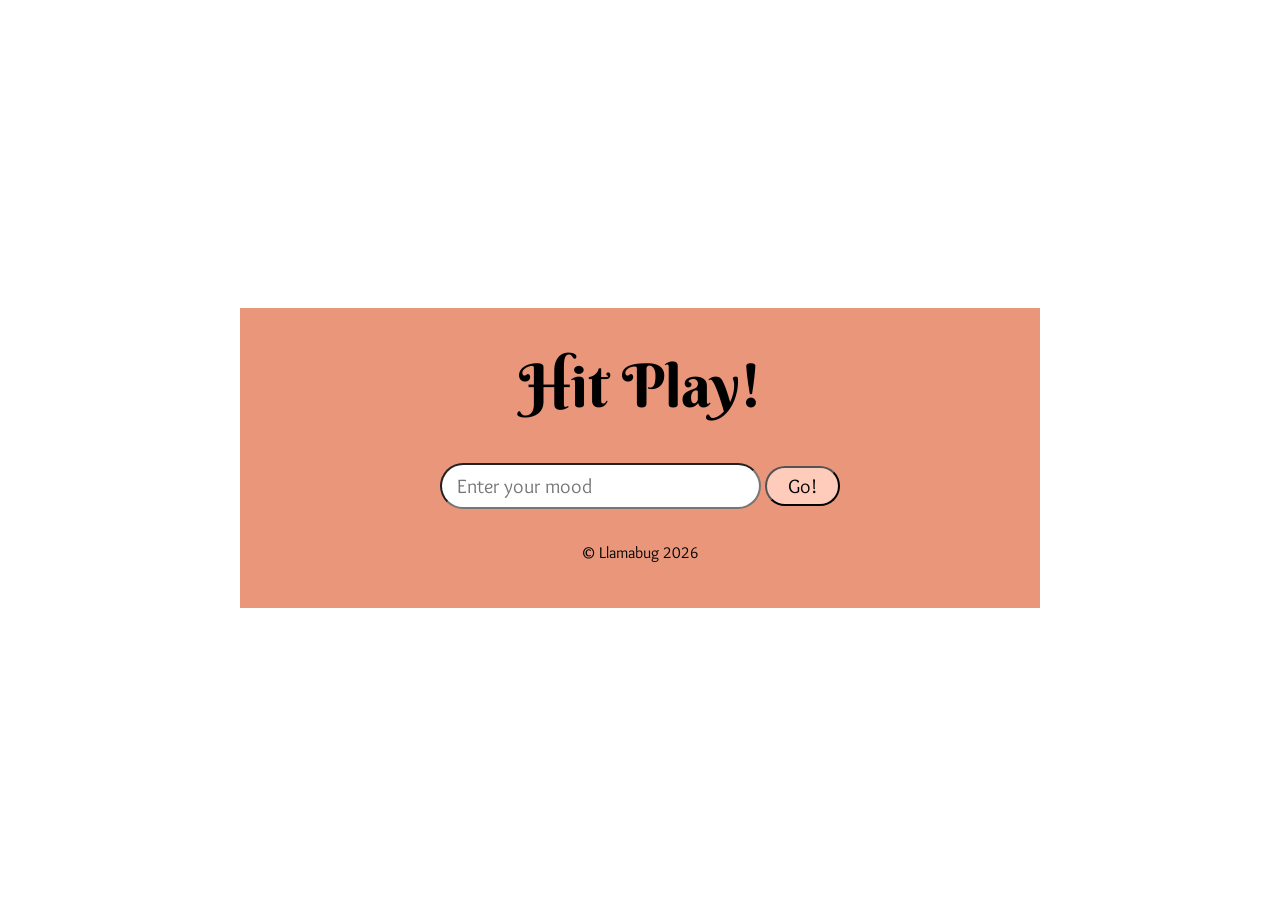
==== index.html @ 3a8496fc "Add files via upload" ====
<!DOCTYPE html>

<head>
    <meta charset="UTF-8">
    <link rel="stylesheet" href="style.css">
    <link rel="preconnect" href="https://fonts.googleapis.com">
    <link rel="preconnect" href="https://fonts.gstatic.com" crossorigin>
    <link href="https://fonts.googleapis.com/css2?family=Rye&display=swap" rel="stylesheet">
    <link href="https://fonts.googleapis.com/css2?family=Overlock:ital,wght@0,400;0,700;0,900;1,400;1,700;1,900&display=swap" rel="stylesheet">
</head>

<body>
    <div class="body">
        <h1>Hit Play!</h1>
        <input type="text" id="search" placeholder="Enter your mood">
        <button id="search">Go!</button>
        <br><br>
        <p>© Llamabug 2026 </p>
    </div>
</body>

</html>
---- style.css ----
body {
    background-color: white;
    display: flex;
    justify-content: center;
    align-items: center;
    height: 100vh;
    overflow: hidden;
}

.body {
    width: 800px;
    height: 300px;
    background-color: darksalmon;
    text-align: center;
}

@font-face {
    font-family: Swash;
    src: url(Swash.ttf);
}

h1 {
    font-family: Swash;
    font-size: 60px;
}

input {
    font-family: Overlock;
    font-size: 20px;
    padding-left: 15px;
    border-radius: 27px;
    height: 40px;
    width: 300px;
}

button {
    font-family: Overlock;
    font-size: 20px;
    padding-left: 5px;
    border-radius: 27px;
    height: 40px;
    width: 75px;
    background-color: rgb(255, 204, 187);
}

p {
    font-family: Overlock;
}
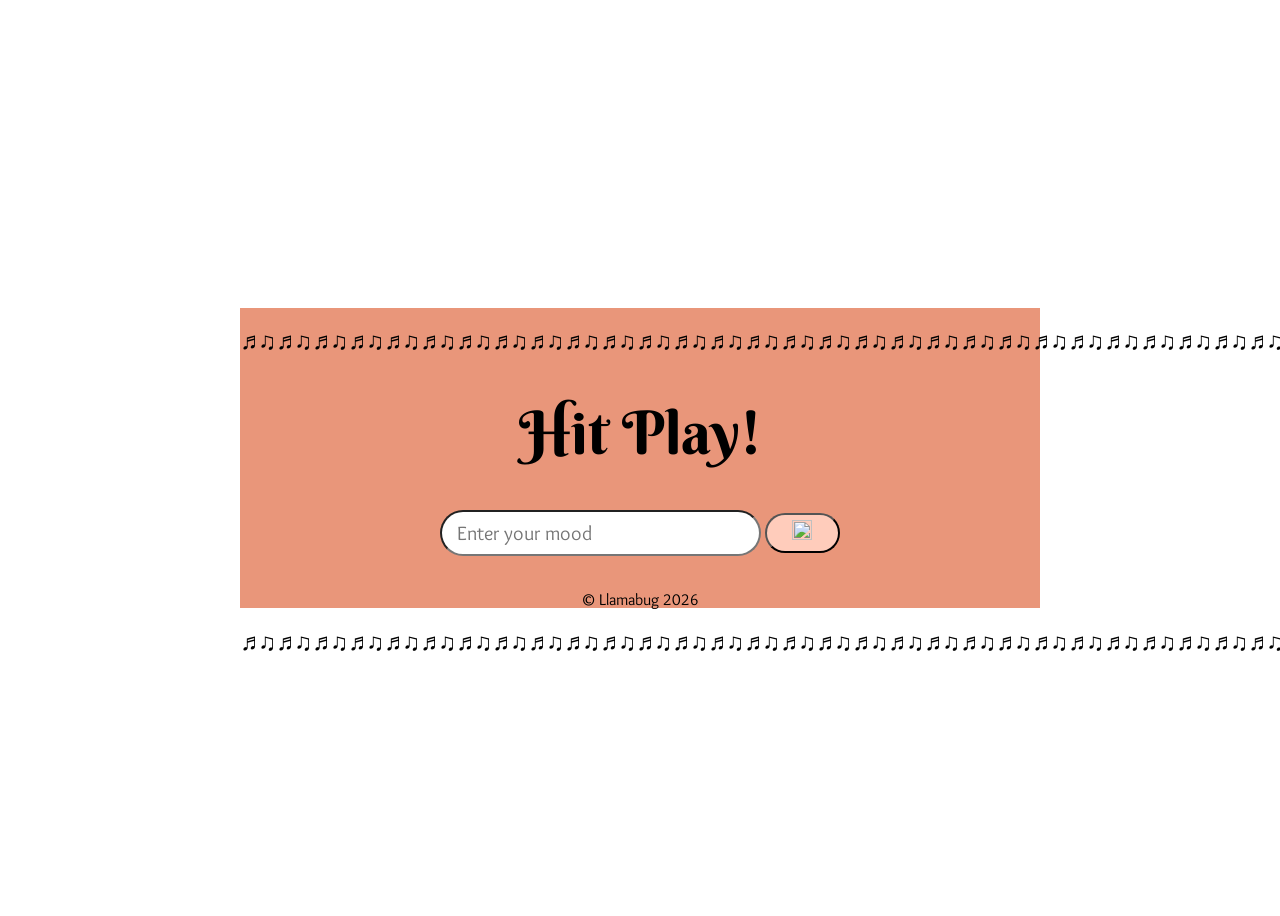
==== commit fc556786: "Hour 2 update- index.html" ====
--- a/index.html
+++ b/index.html
@@ -11,12 +11,22 @@
 
 <body>
     <div class="body">
+        <div class="carouselDiv">
+        <div class="carousel">
+            <h2>♬♫♬♫♬♫♬♫♬♫♬♫♬♫♬♫♬♫♬♫♬♫♬♫♬♫♬♫♬♫♬♫♬♫♬♫♬♫♬♫♬♫♬♫♬♫♬♫♬♫♬♫♬♫♬♫♬♫♬♫♬♫♬♫♬♫♬♫♬♫♬♫</h2>
+        </div>
+    </div>
         <h1>Hit Play!</h1>
         <input type="text" id="search" placeholder="Enter your mood">
-        <button id="search">Go!</button>
+        <button id="go"><img src="search.png" style="height: 20px; width: 20px;"></button>
         <br><br>
         <p>© Llamabug 2026 </p>
+        <div class="carouselDiv">
+        <div class="carousel">
+            <h2>♬♫♬♫♬♫♬♫♬♫♬♫♬♫♬♫♬♫♬♫♬♫♬♫♬♫♬♫♬♫♬♫♬♫♬♫♬♫♬♫♬♫♬♫♬♫♬♫♬♫♬♫♬♫♬♫♬♫♬♫♬♫♬♫♬♫♬♫♬♫♬♫</h2>
+        </div>
+    </div>
     </div>
 </body>
 
-</html>+</html>
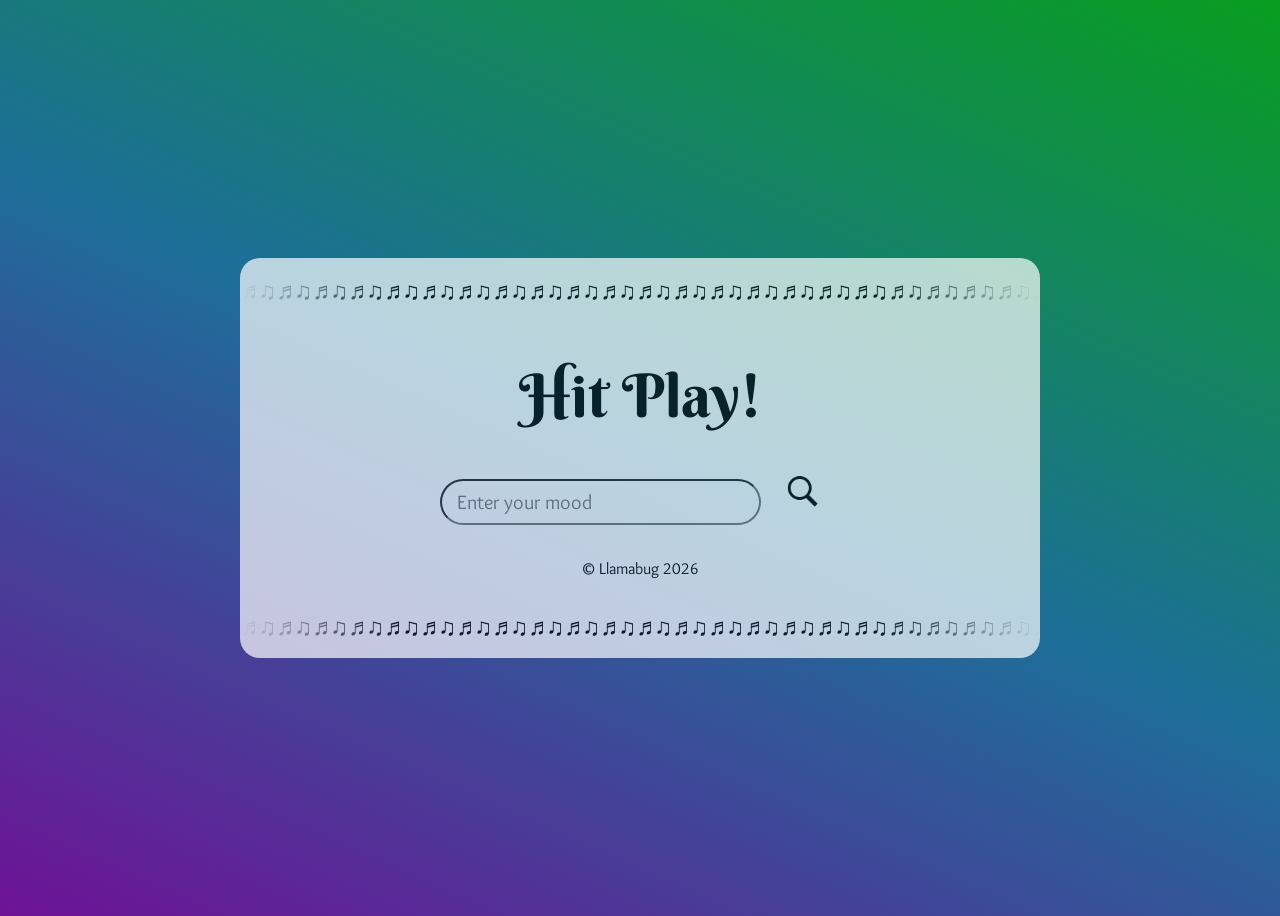
==== commit ebd7be25: "Hour 3 update- index.html" ====
--- a/index.html
+++ b/index.html
@@ -9,7 +9,10 @@
     <link href="https://fonts.googleapis.com/css2?family=Overlock:ital,wght@0,400;0,700;0,900;1,400;1,700;1,900&display=swap" rel="stylesheet">
 </head>
 
-<body>
+<body style="background: linear-gradient(24deg,
+        rgba(110, 18, 150, 1)0%,
+        rgba(29, 110, 153, 1) 50%,
+        rgba(9, 158, 32, 1) 100%);;">
     <div class="body">
         <div class="carouselDiv">
         <div class="carousel">
@@ -18,7 +21,7 @@
     </div>
         <h1>Hit Play!</h1>
         <input type="text" id="search" placeholder="Enter your mood">
-        <button id="go"><img src="search.png" style="height: 20px; width: 20px;"></button>
+        <button id="go" onclick="search()"><img src="search.png" style="height: 35px; width: 35px;"></button>
         <br><br>
         <p>© Llamabug 2026 </p>
         <div class="carouselDiv">
@@ -27,6 +30,7 @@
         </div>
     </div>
     </div>
+    <script src="script.js"></script>
 </body>
 
 </html>
--- a/style.css
+++ b/style.css
@@ -1,17 +1,49 @@
 body {
-    background-color: white;
+    background: #6e1296;
+    background: linear-gradient(24deg,
+        rgba(110, 18, 150, 1)0%,
+        rgba(29, 110, 153, 1) 50%,
+        rgba(9, 158, 32, 1) 100%);
     display: flex;
     justify-content: center;
     align-items: center;
     height: 100vh;
     overflow: hidden;
+    flex-direction: column;
 }
+
+.carouselDiv {
+    width: 800px;
+    height: 60px;
+    overflow: hidden;
+    mask-image: linear-gradient(to right, 
+        transparent, 
+        black 20%, 
+        black 80%, 
+        transparent
+    );
+}
+
+.carousel {
+    white-space: nowrap;
+    overflow: hidden;
+    display: inline-block;
+    animation: carousel 10s linear infinite;
+}
+
+@keyframes carousel {
+    0% { transform: translate(0, 0) }
+    100% { transform: translate(-50%, 0) }
+}
+
 
 .body {
     width: 800px;
-    height: 300px;
-    background-color: darksalmon;
+    height: 400px;
+    background-color: white;
+    opacity: 0.7;
     text-align: center;
+    border-radius: 20px;
 }
 
 @font-face {
@@ -22,6 +54,12 @@
 h1 {
     font-family: Swash;
     font-size: 60px;
+}
+
+h2 {
+    font-size: 24px;
+    color: black;
+    display: inline-block;
 }
 
 input {
@@ -40,9 +78,10 @@
     border-radius: 27px;
     height: 40px;
     width: 75px;
-    background-color: rgb(255, 204, 187);
+    background-color: white;
+    border: none;
 }
 
 p {
     font-family: Overlock;
-}+}
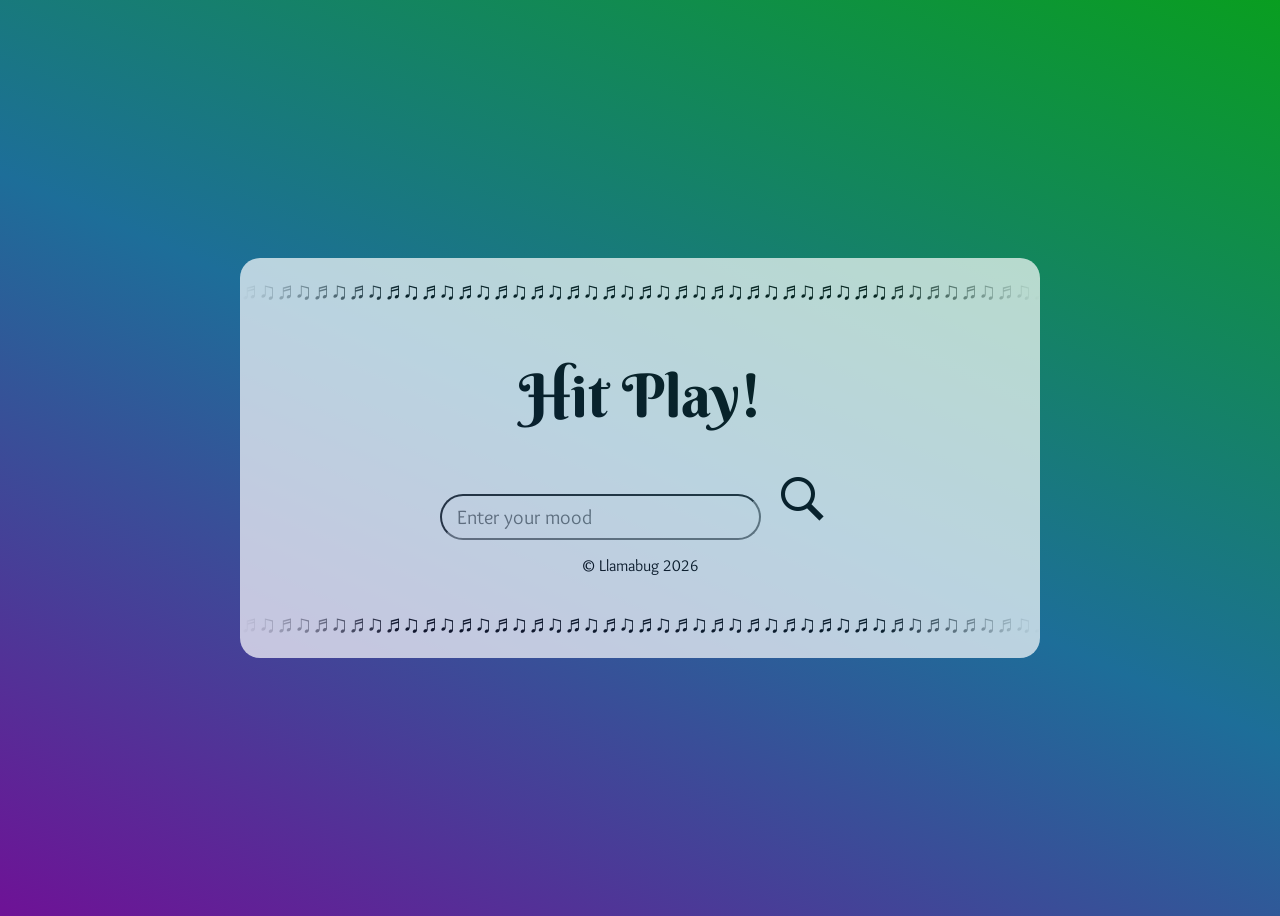
==== commit b3b9ee90: "Hour 4 update- index.html" ====
--- a/index.html
+++ b/index.html
@@ -13,22 +13,35 @@
         rgba(110, 18, 150, 1)0%,
         rgba(29, 110, 153, 1) 50%,
         rgba(9, 158, 32, 1) 100%);;">
+
+
     <div class="body">
+
+
         <div class="carouselDiv">
         <div class="carousel">
             <h2>♬♫♬♫♬♫♬♫♬♫♬♫♬♫♬♫♬♫♬♫♬♫♬♫♬♫♬♫♬♫♬♫♬♫♬♫♬♫♬♫♬♫♬♫♬♫♬♫♬♫♬♫♬♫♬♫♬♫♬♫♬♫♬♫♬♫♬♫♬♫♬♫</h2>
         </div>
-    </div>
+        </div>
+
+
         <h1>Hit Play!</h1>
-        <input type="text" id="search" placeholder="Enter your mood">
-        <button id="go" onclick="search()"><img src="search.png" style="height: 35px; width: 35px;"></button>
-        <br><br>
+        <div class="bar">
+            <input type="text" id="search" placeholder="Enter your mood">
+            <button class="searchB" onclick="search()"><img src="search.png"></button>
+        </div>
+
+
         <p>© Llamabug 2026 </p>
+
+
         <div class="carouselDiv">
         <div class="carousel">
             <h2>♬♫♬♫♬♫♬♫♬♫♬♫♬♫♬♫♬♫♬♫♬♫♬♫♬♫♬♫♬♫♬♫♬♫♬♫♬♫♬♫♬♫♬♫♬♫♬♫♬♫♬♫♬♫♬♫♬♫♬♫♬♫♬♫♬♫♬♫♬♫♬♫</h2>
         </div>
-    </div>
+        </div>
+
+
     </div>
     <script src="script.js"></script>
 </body>
--- a/style.css
+++ b/style.css
@@ -1,9 +1,5 @@
 body {
     background: #6e1296;
-    background: linear-gradient(24deg,
-        rgba(110, 18, 150, 1)0%,
-        rgba(29, 110, 153, 1) 50%,
-        rgba(9, 158, 32, 1) 100%);
     display: flex;
     justify-content: center;
     align-items: center;
@@ -46,6 +42,33 @@
     border-radius: 20px;
 }
 
+.page {
+    width: 1000px;
+    height: 600px;
+    background-color: white;
+    text-align: center;
+    background: linear-gradient(white, white) padding-box,
+              linear-gradient(24deg,
+        rgba(110, 18, 150, 1)0%,
+        rgba(29, 110, 153, 1) 50%,
+        rgba(9, 158, 32, 1) 100%) border-box;
+    border-radius: 20px;
+    border: 14px solid transparent;
+    display: flex;
+    justify-content: center;
+    flex-direction: column;
+    align-items: center;
+}
+
+.playlist {
+    width: 500px;
+    height: 320px;
+    background-color: plum;
+    text-align: center;
+}
+
+
+
 @font-face {
     font-family: Swash;
     src: url(Swash.ttf);
@@ -85,3 +108,10 @@
 p {
     font-family: Overlock;
 }
+
+
+a {
+    font-family: Overlock;
+    text-decoration: underline;
+    color: black;
+}
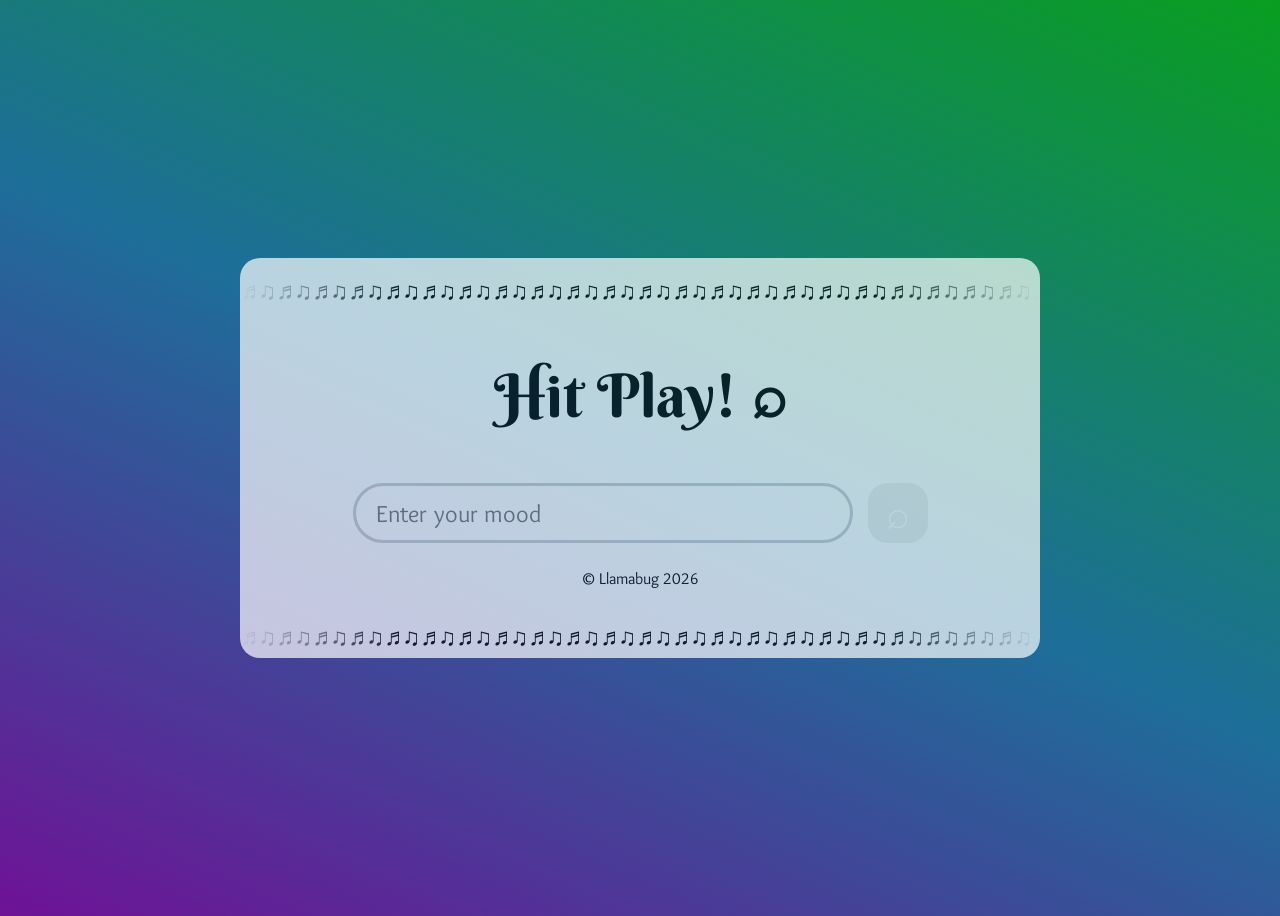
==== commit 9a614129: "Hour 6 update- index.html" ====
--- a/index.html
+++ b/index.html
@@ -25,10 +25,10 @@
         </div>
 
 
-        <h1>Hit Play!</h1>
+        <h1>Hit Play!  ⌕</h1>
         <div class="bar">
             <input type="text" id="search" placeholder="Enter your mood">
-            <button class="searchB" onclick="search()"><img src="search.png"></button>
+            <button class="searchB" onclick="search()"><p style="font-size: 40px;">⌕</p></button>
         </div>
 
 
--- a/style.css
+++ b/style.css
@@ -8,31 +8,6 @@
     flex-direction: column;
 }
 
-.carouselDiv {
-    width: 800px;
-    height: 60px;
-    overflow: hidden;
-    mask-image: linear-gradient(to right, 
-        transparent, 
-        black 20%, 
-        black 80%, 
-        transparent
-    );
-}
-
-.carousel {
-    white-space: nowrap;
-    overflow: hidden;
-    display: inline-block;
-    animation: carousel 10s linear infinite;
-}
-
-@keyframes carousel {
-    0% { transform: translate(0, 0) }
-    100% { transform: translate(-50%, 0) }
-}
-
-
 .body {
     width: 800px;
     height: 400px;
@@ -42,18 +17,93 @@
     border-radius: 20px;
 }
 
+.carouselDiv {
+    width: 800px;
+    height: 60px;
+    overflow: hidden;
+    mask-image: linear-gradient(
+        to right,
+        transparent,
+        black 20%,
+        black 80%,
+        transparent
+    );
+}
+
+.carousel {
+    white-space: nowrap;
+    display: inline-block;
+    animation: carousel 10s linear infinite;
+}
+
+@keyframes carousel {
+    0% { transform: translate(0, 0); }
+    100% { transform: translate(-50%, 0); }
+}
+
+.bar {
+    display: flex;
+    align-items: center;
+    justify-content: center;
+    width: fit-content;
+    margin: 0 auto;
+    background: rgba(255,255,255,0.2);
+    padding: 10px;
+    border-radius: 30px;
+    gap: 15px;
+}
+
+.bar input {
+    width: 500px;
+    height: 60px;
+    box-sizing: border-box;
+
+    border: 3px solid rgb(201, 207, 210);
+    border-radius: 40px;
+    background: transparent;
+
+    padding: 0 20px; 
+
+    font-family: Overlock;
+    font-size: 24px;
+}
+
+.searchB {
+    height: 60px;
+    width: 60px;
+    border-radius: 20px;
+    display: flex;
+    align-items: center;
+    justify-content: center;
+    border: none;
+    cursor: pointer;
+}
+
+.searchB img {
+    width: 30px;
+    height: 30px;
+}
+
+.row {
+    display: flex;
+    justify-content: center;
+    gap: 15px;
+}
+
 .page {
     width: 1000px;
-    height: 600px;
-    background-color: white;
+    height: 640px;
     text-align: center;
+
     background: linear-gradient(white, white) padding-box,
-              linear-gradient(24deg,
-        rgba(110, 18, 150, 1)0%,
-        rgba(29, 110, 153, 1) 50%,
-        rgba(9, 158, 32, 1) 100%) border-box;
+                linear-gradient(24deg,
+                    rgba(110, 18, 150, 1) 0%,
+                    rgba(29, 110, 153, 1) 50%,
+                    rgba(9, 158, 32, 1) 100%) border-box;
+
     border-radius: 20px;
     border: 14px solid transparent;
+
     display: flex;
     justify-content: center;
     flex-direction: column;
@@ -62,17 +112,28 @@
 
 .playlist {
     width: 500px;
-    height: 320px;
+    height: 350px;
     background-color: plum;
     text-align: center;
 }
 
+#apple {
+    background-color: rgba(110, 18, 150, 1);
+}
 
+#youtube {
+    background-color: rgba(29, 110, 153, 1);
+}
+
+#amazon {
+    background-color: rgba(9, 158, 32, 1);
+}
 
 @font-face {
     font-family: Swash;
     src: url(Swash.ttf);
 }
+
 
 h1 {
     font-family: Swash;
@@ -85,30 +146,18 @@
     display: inline-block;
 }
 
-input {
-    font-family: Overlock;
-    font-size: 20px;
-    padding-left: 15px;
-    border-radius: 27px;
-    height: 40px;
-    width: 300px;
-}
-
-button {
-    font-family: Overlock;
-    font-size: 20px;
-    padding-left: 5px;
-    border-radius: 27px;
-    height: 40px;
-    width: 75px;
-    background-color: white;
-    border: none;
-}
-
 p {
     font-family: Overlock;
 }
 
+button {
+    border: none;
+    border-radius: 20px;
+    font-family: Overlock;
+    font-size: 16px;
+    color: white;
+    cursor: pointer;
+}
 
 a {
     font-family: Overlock;
